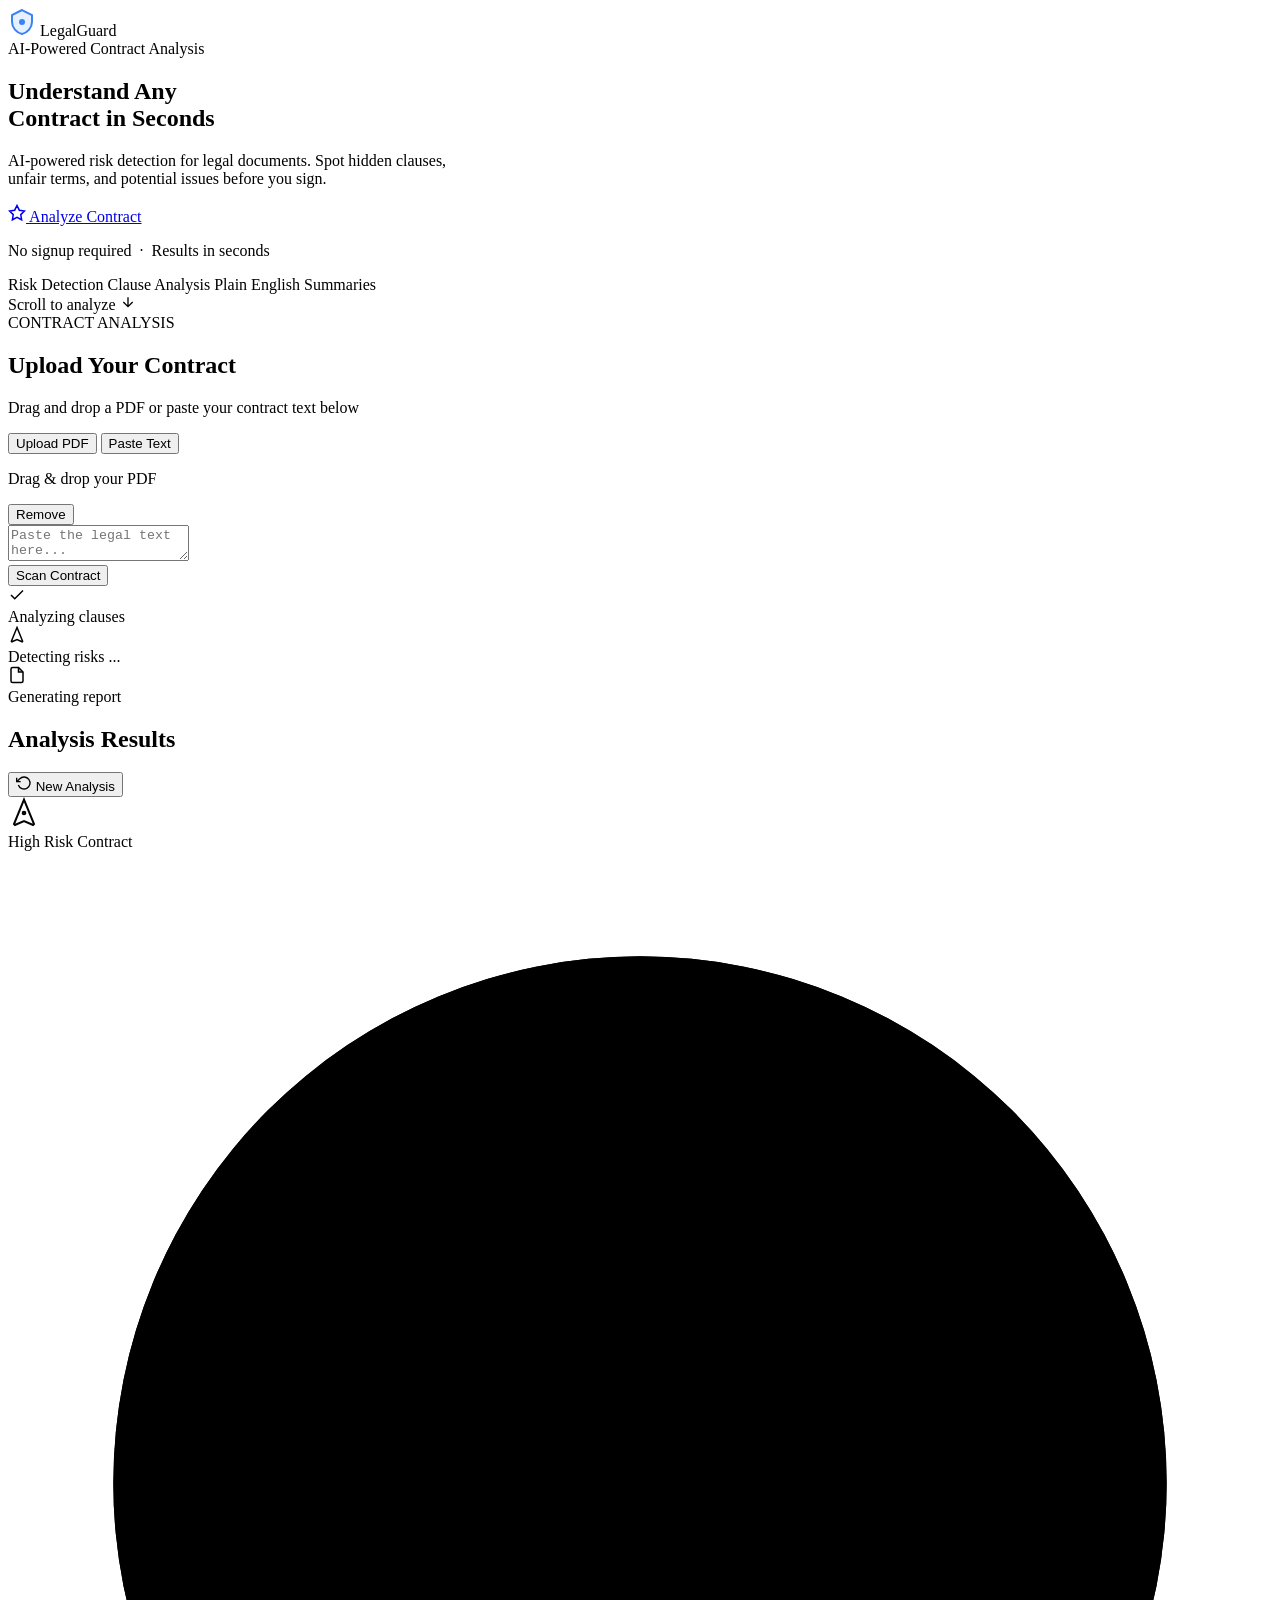
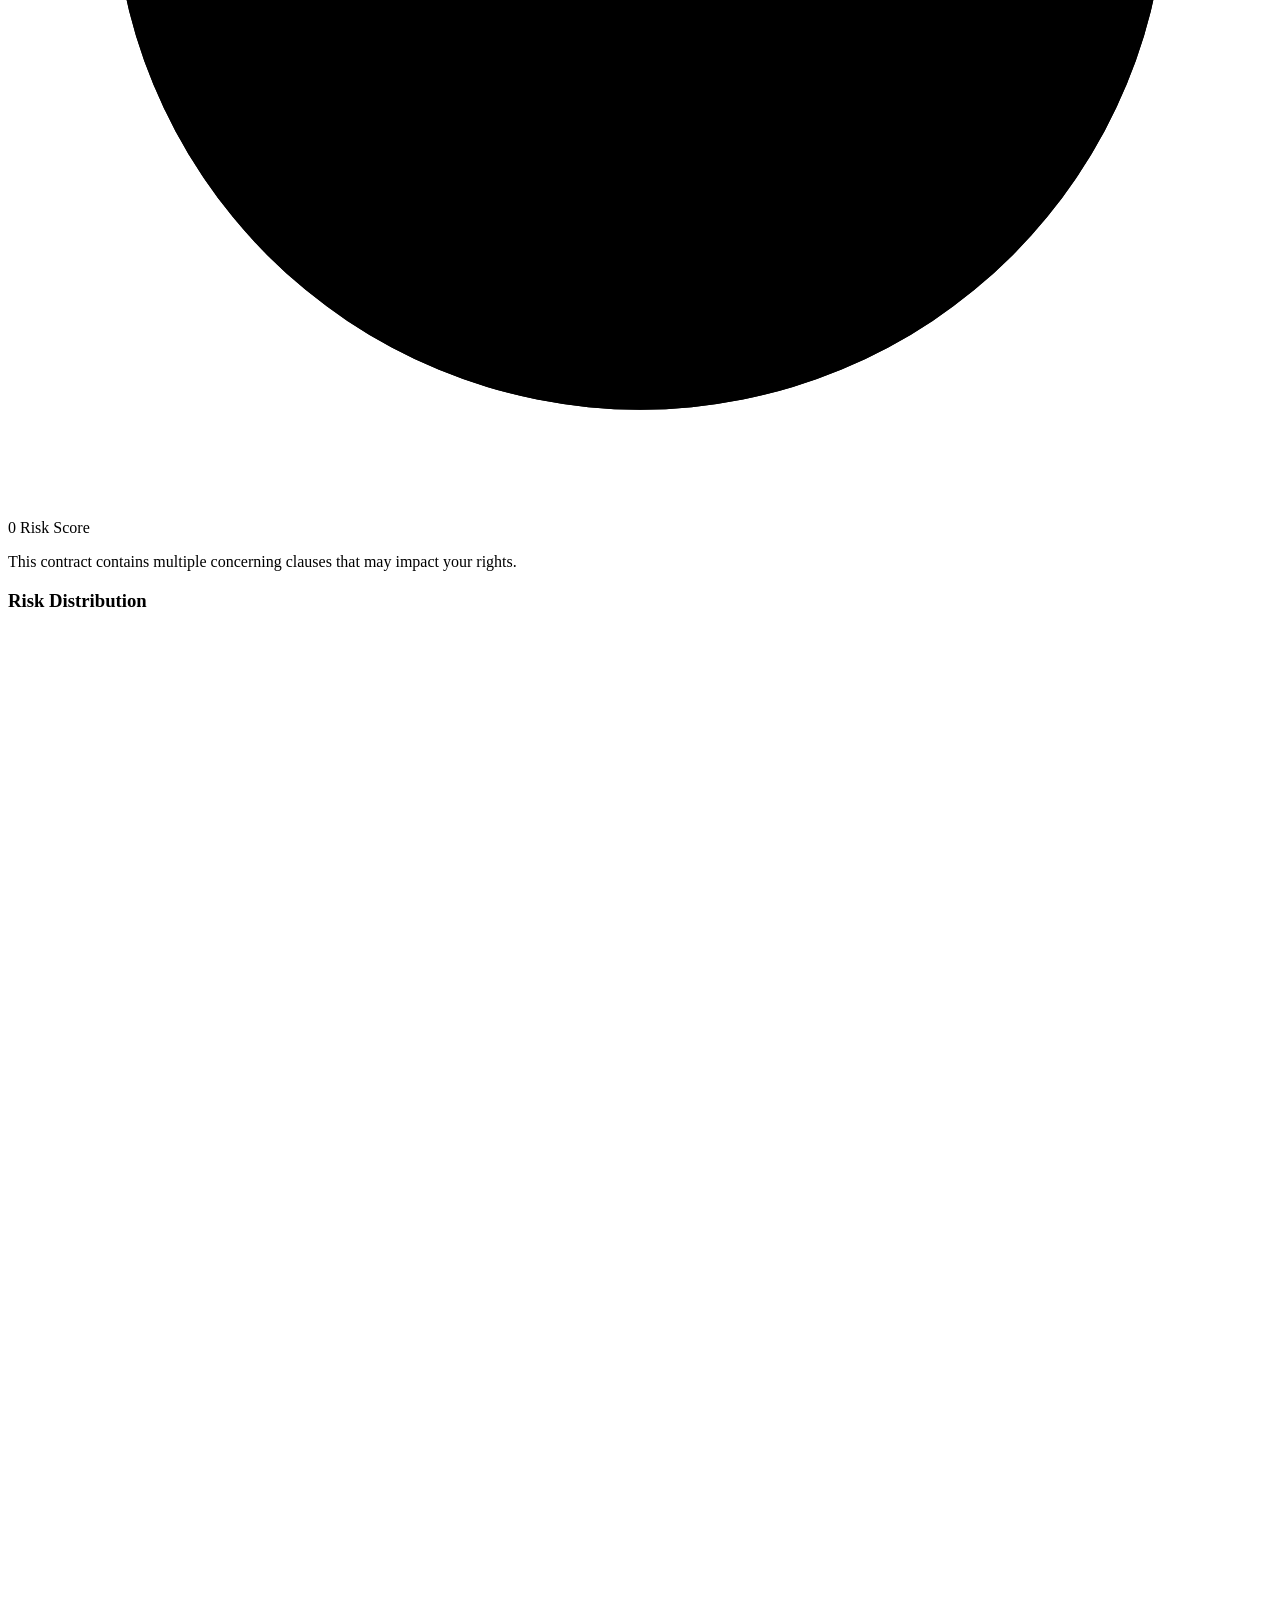
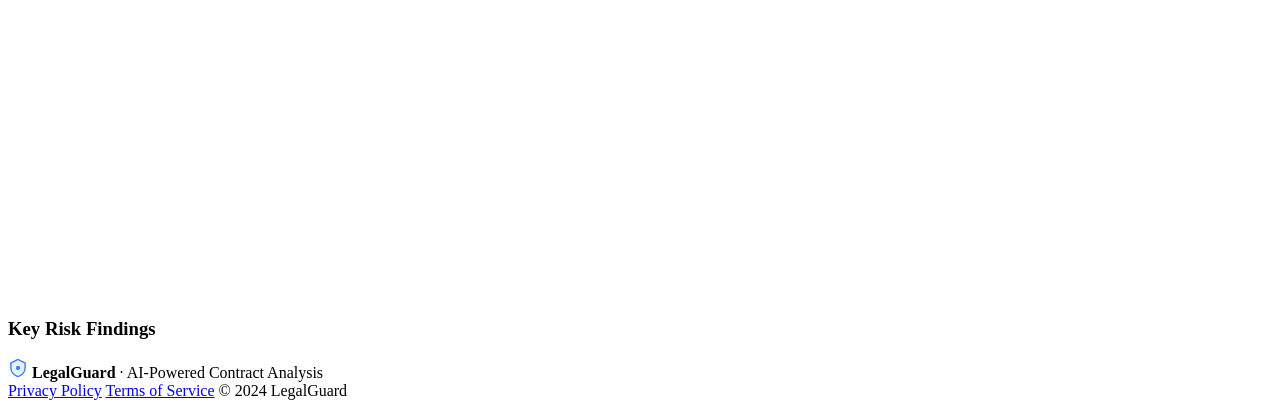
==== templates/index.html @ 6f748562 "first commit" ====
<!DOCTYPE html>
<html lang="en">
<head>
    <meta charset="UTF-8">
    <meta name="viewport" content="width=device-width, initial-scale=1.0">
    <title>LegalGuard | AI Contract Auditor</title>
    <link rel="preconnect" href="https://fonts.googleapis.com">
    <link rel="preconnect" href="https://fonts.gstatic.com" crossorigin>
    <link href="https://fonts.googleapis.com/css2?family=Syne:wght@400;600;700;800&family=JetBrains+Mono:wght@400;500&family=Inter:wght@400;500&display=swap" rel="stylesheet">
    <link rel="stylesheet" href="{{ url_for('static', filename='style.css') }}">
</head>
<body>

    <!-- ===== HERO SECTION ===== -->
    <section id="hero" class="hero">
        <div class="hero-bg-grid"></div>
        <div class="hero-glow"></div>

        <nav class="navbar">
            <div class="logo">
                <svg width="28" height="28" viewBox="0 0 28 28" fill="none">
                    <path d="M14 2L4 7V14C4 19.5 8.5 24.7 14 26C19.5 24.7 24 19.5 24 14V7L14 2Z" stroke="#3b82f6" stroke-width="2" fill="none"/>
                    <path d="M14 2L4 7V14C4 19.5 8.5 24.7 14 26C19.5 24.7 24 19.5 24 14V7L14 2Z" fill="rgba(59,130,246,0.12)"/>
                    <circle cx="14" cy="14" r="3" fill="#3b82f6"/>
                </svg>
                <span>LegalGuard</span>
            </div>
        </nav>

        <div class="hero-content">
            <div class="hero-badge">AI-Powered Contract Analysis</div>
            <h1 class="hero-title">
                Understand Any<br>
                <span class="gradient-text">Contract</span> <span class="gradient-text-purple">in Seconds</span>
            </h1>
            <p class="hero-subtitle">AI-powered risk detection for legal documents. Spot hidden clauses,<br>unfair terms, and potential issues before you sign.</p>

            <a href="#upload" class="cta-btn">
                <svg width="18" height="18" viewBox="0 0 24 24" fill="none" stroke="currentColor" stroke-width="2"><path d="M12 2l3.09 6.26L22 9.27l-5 4.87 1.18 6.88L12 17.77l-6.18 3.25L7 14.14 2 9.27l6.91-1.01L12 2z"/></svg>
                Analyze Contract
            </a>

            <p class="hero-meta">No signup required &nbsp;·&nbsp; Results in seconds</p>

            <div class="hero-tags">
                <span class="tag">Risk Detection</span>
                <span class="tag">Clause Analysis</span>
                <span class="tag">Plain English Summaries</span>
            </div>

            <div class="scroll-hint">
                <span>Scroll to analyze</span>
                <svg width="16" height="16" viewBox="0 0 24 24" fill="none" stroke="currentColor" stroke-width="2"><path d="M12 5v14M5 12l7 7 7-7"/></svg>
            </div>
        </div>
    </section>

    <!-- ===== UPLOAD SECTION ===== -->
    <section id="upload" class="upload-section">
        <div class="section-label">CONTRACT ANALYSIS</div>
        <h2 class="section-title">Upload Your Contract</h2>
        <p class="section-sub">Drag and drop a PDF or paste your contract text below</p>

        <form action="/upload" method="POST" enctype="multipart/form-data" class="upload-card" id="uploadCard">

        <!-- Tab Toggle -->
        <div class="tab-row">
            <button type="button" class="tab-btn active" id="tabFile" onclick="switchTab('file')">Upload PDF</button>
            <button type="button" class="tab-btn" id="tabText" onclick="switchTab('text')">Paste Text</button>
        </div>

        <!-- File Drop Zone -->
        <div id="filePanel" class="input-panel active">
            <div class="dropzone" id="dropzone" onclick="document.getElementById('fileInput').click()">
                
                <!-- ✅ FIX: added name="file" -->
                <input type="file" id="fileInput" name="file" accept=".pdf" hidden>

                <div id="dropDefault">
                    <p class="drop-title">Drag & drop your PDF</p>
                </div>

                <div id="dropSuccess" class="drop-success hidden">
                    <p id="fileName"></p>
                    <p id="fileSize"></p>
                    <button type="button" class="remove-btn" onclick="removeFile(event)">Remove</button>
                </div>
            </div>
        </div>

        <!-- Text Panel -->
        <div id="textPanel" class="input-panel hidden">
            <!-- ✅ FIX: added name="text" -->
            <textarea id="textInput" name="text" placeholder="Paste the legal text here..."></textarea>
        </div>

        <!-- ✅ FIX: NO onclick -->
        <button class="scan-btn" type="submit">
            Scan Contract
        </button>

    </form>
    </section>

    <!-- ===== LOADING SECTION ===== -->
    <section id="loadingSection" class="loading-section hidden">
        <div class="loading-card">
            <div class="loading-steps">
                <div class="lstep done" id="lstep1">
                    <div class="lstep-icon">
                        <svg width="18" height="18" viewBox="0 0 24 24" fill="none" stroke="currentColor" stroke-width="2"><polyline points="20 6 9 17 4 12"/></svg>
                    </div>
                    <span>Analyzing clauses</span>
                </div>
                <div class="lstep active" id="lstep2">
                    <div class="lstep-icon pulse-icon">
                        <svg width="18" height="18" viewBox="0 0 24 24" fill="none" stroke="currentColor" stroke-width="2"><path d="M12 2L4.5 20.29l.71.71L12 18l6.79 3 .71-.71z"/></svg>
                    </div>
                    <span>Detecting risks</span>
                    <span class="dots"><span>.</span><span>.</span><span>.</span></span>
                </div>
                <div class="lstep" id="lstep3">
                    <div class="lstep-icon">
                        <svg width="18" height="18" viewBox="0 0 24 24" fill="none" stroke="currentColor" stroke-width="2"><path d="M14 2H6a2 2 0 00-2 2v16a2 2 0 002 2h12a2 2 0 002-2V8z"/><polyline points="14 2 14 8 20 8"/></svg>
                    </div>
                    <span>Generating report</span>
                </div>
            </div>

            <div class="skeleton-block">
                <div class="skel skel-w70"></div>
                <div class="skel skel-w90"></div>
                <div class="skel skel-w50"></div>
                <div class="skel skel-w80"></div>
                <div class="skel skel-w60"></div>
            </div>
        </div>
    </section>

    <!-- ===== RESULTS SECTION ===== -->
    <section id="resultsSection" class="results-section hidden">

        <!-- Results Header -->
        <div class="results-header">
            <h2>Analysis Results</h2>
            <button class="new-analysis-btn" onclick="resetApp()">
                <svg width="16" height="16" viewBox="0 0 24 24" fill="none" stroke="currentColor" stroke-width="2"><polyline points="1 4 1 10 7 10"/><path d="M3.51 15a9 9 0 102.13-9.36L1 10"/></svg>
                New Analysis
            </button>
        </div>

        <!-- Verdict Card -->
        <div class="verdict-card" id="verdictCard">
            <div class="verdict-icon-wrap" id="verdictIconWrap">
                <svg width="32" height="32" viewBox="0 0 24 24" fill="none" stroke="currentColor" stroke-width="1.5"><path d="M12 2L4.5 20.29l.71.71L12 18l6.79 3 .71-.71z"/><circle cx="12" cy="12" r="1"/></svg>
            </div>
            <div class="verdict-badge" id="verdictBadge">High Risk Contract</div>

            <!-- Circular Score -->
            <div class="score-ring-wrap">
                <svg class="score-ring" viewBox="0 0 120 120">
                    <circle class="ring-bg" cx="60" cy="60" r="50"/>
                    <circle class="ring-fill" id="ringFill" cx="60" cy="60" r="50" stroke-dasharray="314" stroke-dashoffset="314"/>
                </svg>
                <div class="score-number-wrap">
                    <span class="score-number" id="scoreNumber">0</span>
                    <span class="score-label">Risk Score</span>
                </div>
            </div>

            <p class="verdict-desc" id="verdictDesc">This contract contains multiple concerning clauses that may impact your rights.</p>

            <div class="risk-count-row" id="riskCountRow">
                <!-- populated by JS -->
            </div>
        </div>

        <!-- Distribution -->
        <div class="dist-card" id="distCard">
            <h3>Risk Distribution</h3>
            <div class="dist-donut-wrap">
                <svg class="dist-donut" id="donutSvg" viewBox="0 0 160 160">
                    <!-- populated by JS -->
                </svg>
                <div class="donut-legend" id="donutLegend"></div>
            </div>
            <div class="dist-bars" id="distBars">
                <!-- populated by JS -->
            </div>
        </div>

        <!-- Findings -->
        <div class="findings-section">
            <h3>Key Risk Findings</h3>
            <div id="findingsContainer">
                <!-- populated by JS -->
            </div>
        </div>

    </section>

    <footer class="footer">
        <div class="footer-inner">
            <div class="footer-brand">
                <svg width="20" height="20" viewBox="0 0 28 28" fill="none"><path d="M14 2L4 7V14C4 19.5 8.5 24.7 14 26C19.5 24.7 24 19.5 24 14V7L14 2Z" stroke="#3b82f6" stroke-width="2" fill="rgba(59,130,246,0.12)"/><circle cx="14" cy="14" r="3" fill="#3b82f6"/></svg>
                <strong>LegalGuard</strong>
                <span class="footer-dot">·</span>
                <span>AI-Powered Contract Analysis</span>
            </div>
            <div class="footer-links">
                <a href="#">Privacy Policy</a>
                <a href="#">Terms of Service</a>
                <span>© 2024 LegalGuard</span>
            </div>
        </div>
    </footer>

    <script src="script.js"></script>
</body>
</html>
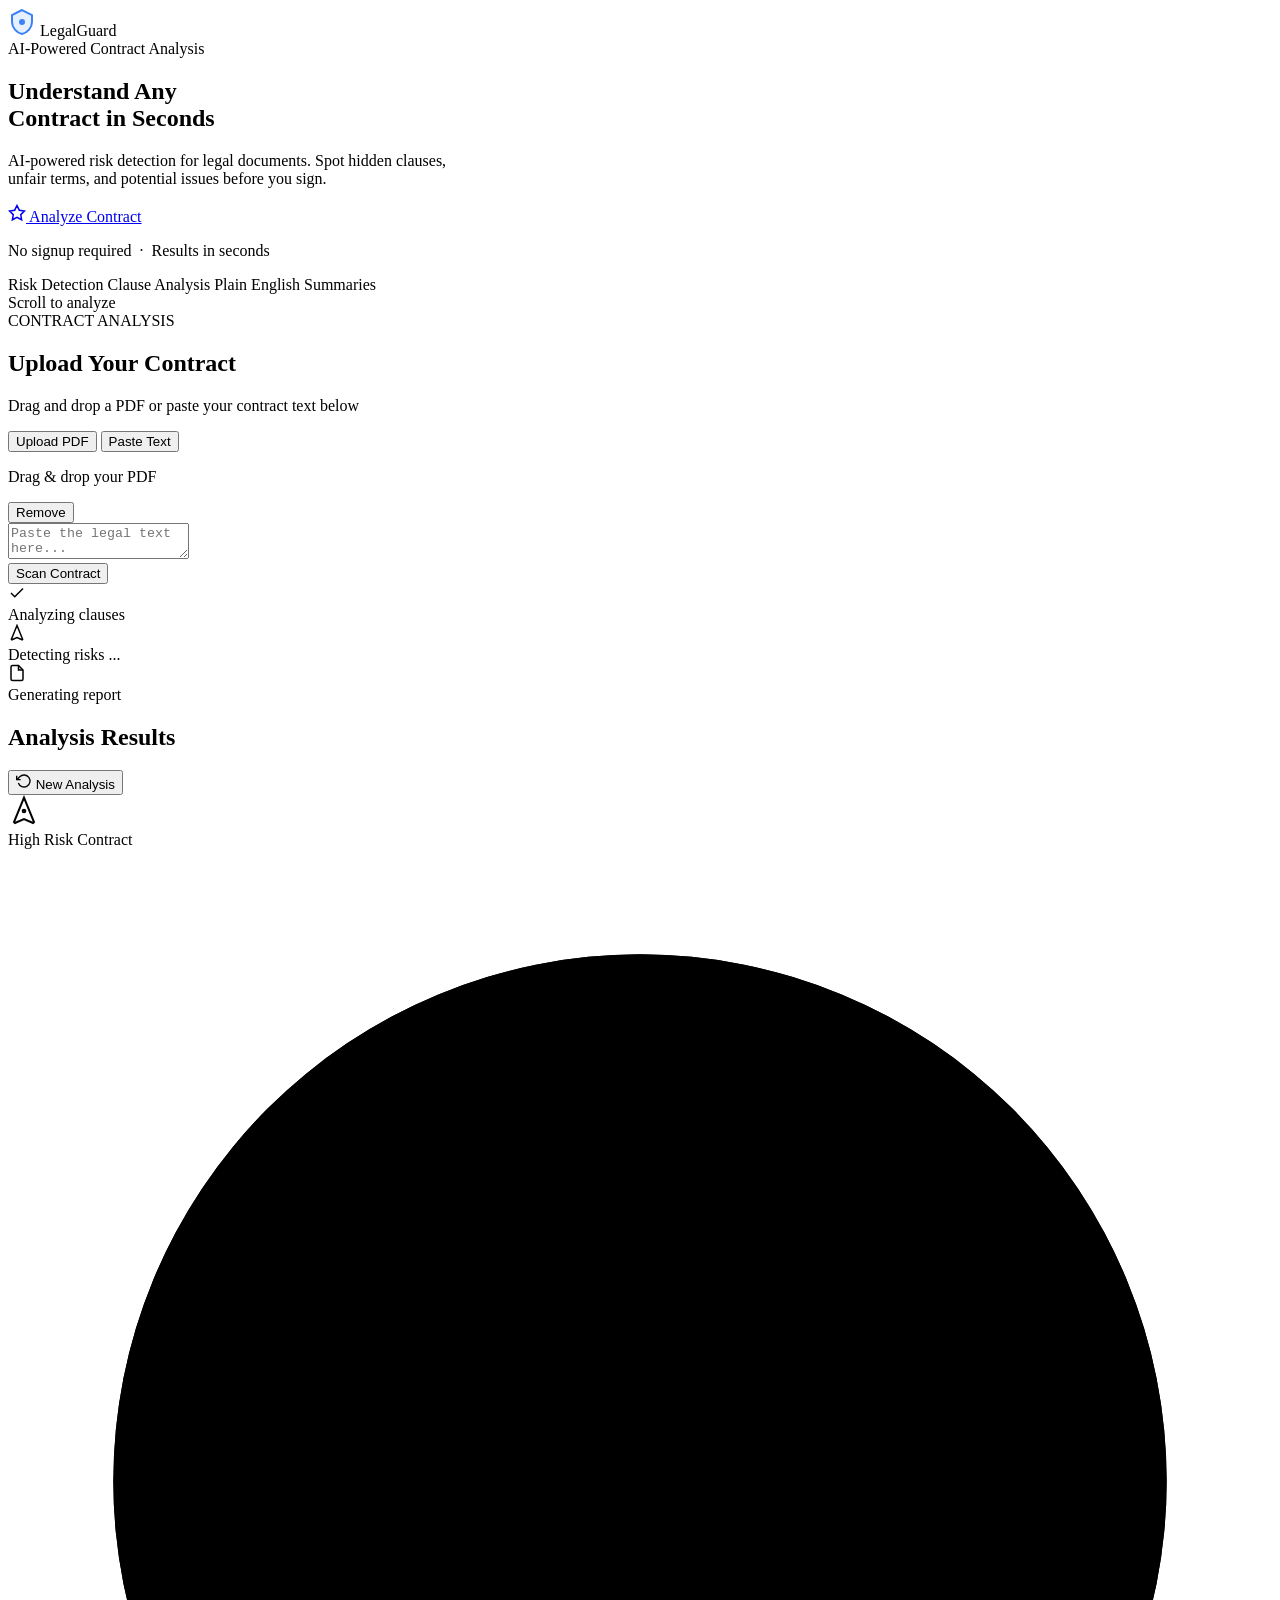
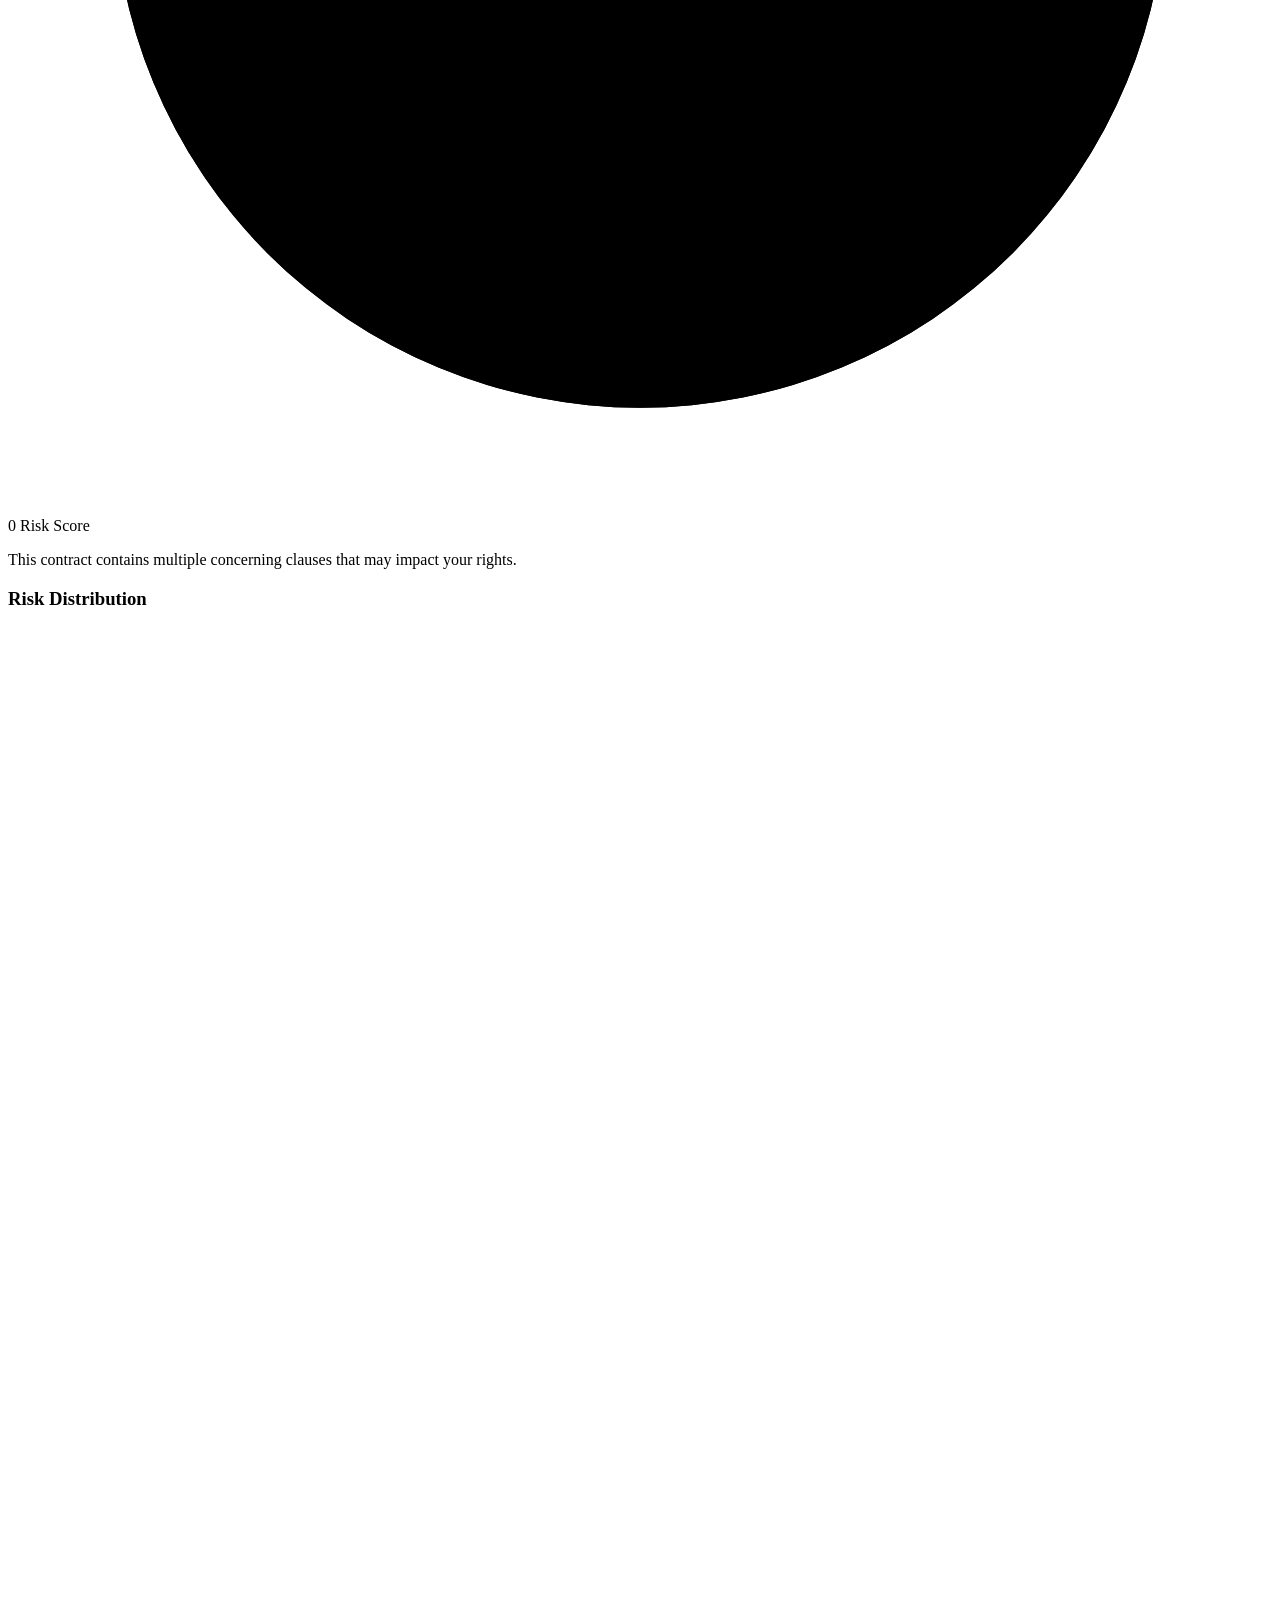
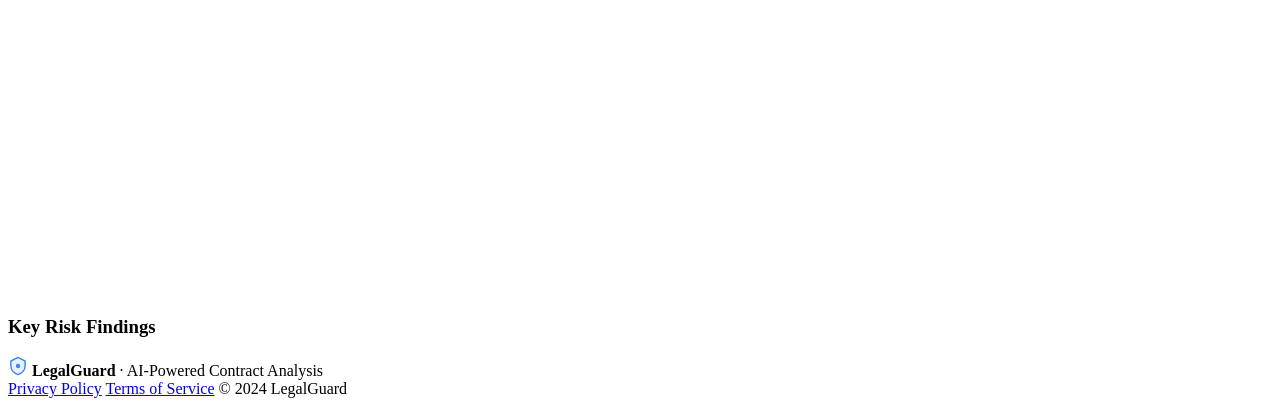
==== commit 9e112e2e: "Full UI rework" ====
--- a/templates/index.html
+++ b/templates/index.html
@@ -50,7 +50,6 @@
 
             <div class="scroll-hint">
                 <span>Scroll to analyze</span>
-                <svg width="16" height="16" viewBox="0 0 24 24" fill="none" stroke="currentColor" stroke-width="2"><path d="M12 5v14M5 12l7 7 7-7"/></svg>
             </div>
         </div>
     </section>
